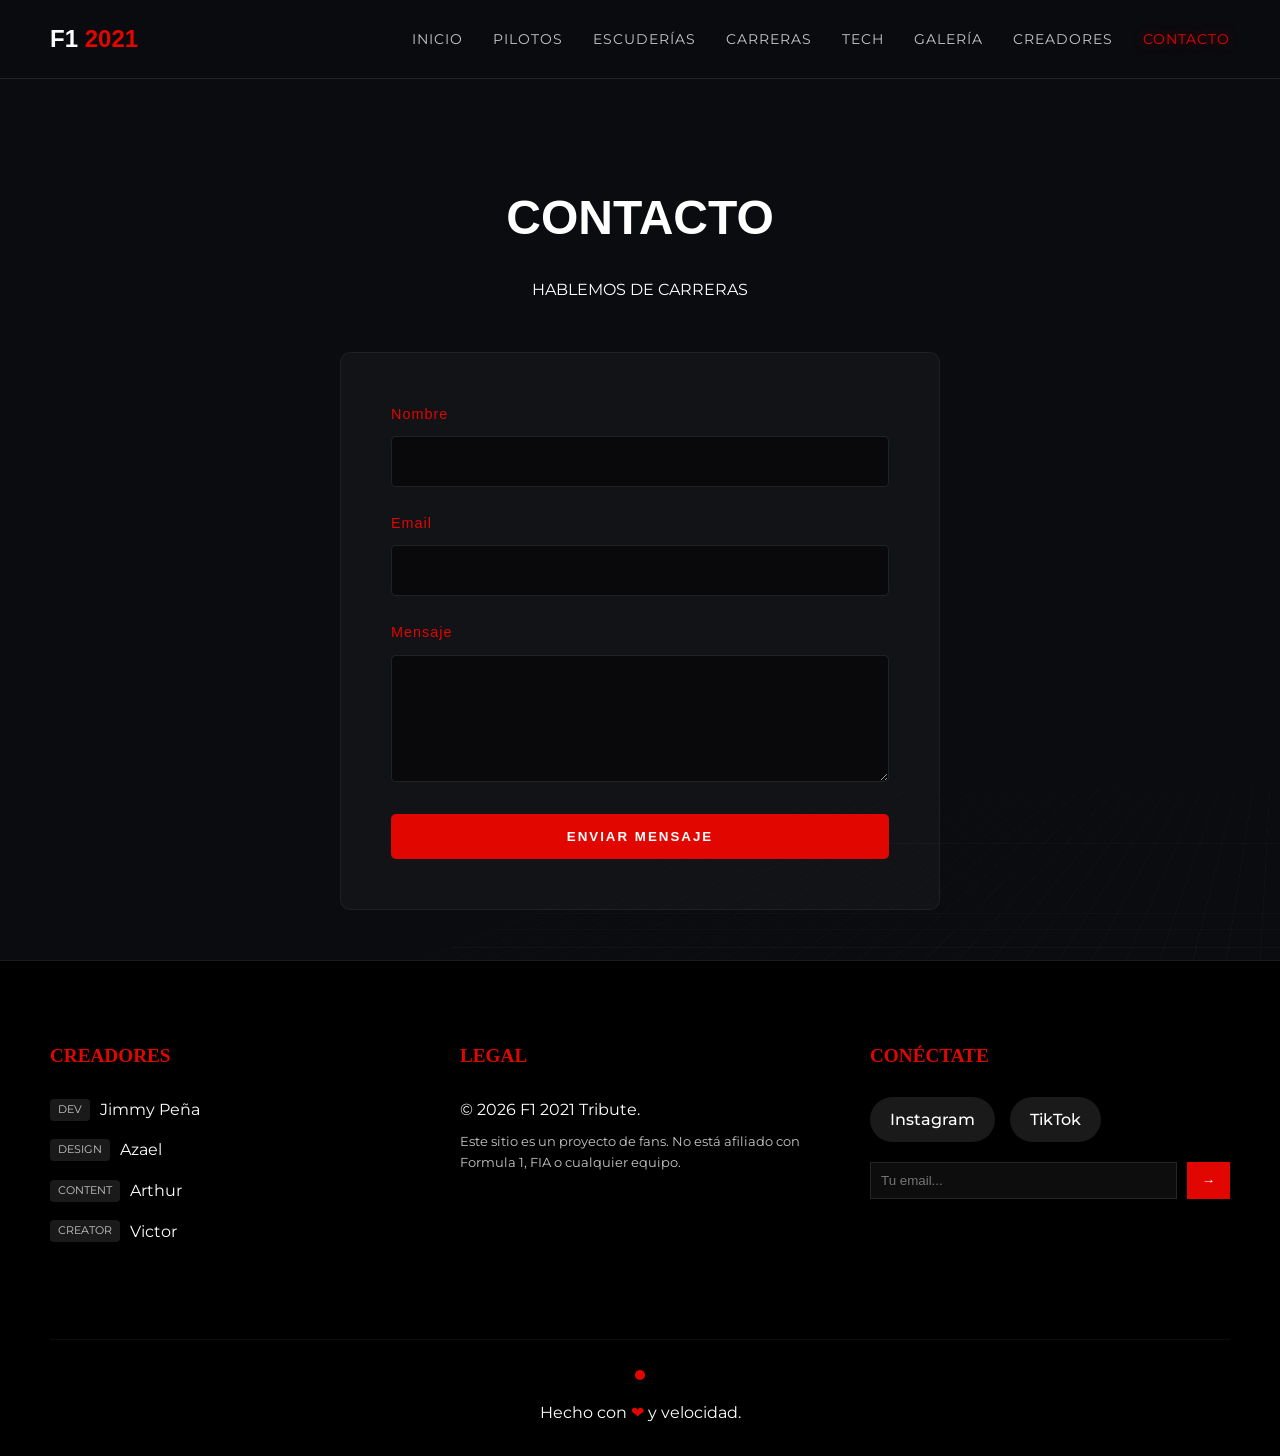
==== contact.html @ 48d6eb5a "initial structure" ====
<!DOCTYPE html>
<html lang="es">
<head>
    <meta charset="UTF-8">
    <meta name="viewport" content="width=device-width, initial-scale=1.0">
    <title>Contacto - F1 2021</title>
    <link rel="stylesheet" href="styles.css">
    <link rel="stylesheet" href="contact.css">
    <link rel="preconnect" href="https://fonts.googleapis.com">
    <link rel="preconnect" href="https://fonts.gstatic.com" crossorigin>
    <link href="https://fonts.googleapis.com/css2?family=Syncopate:wght@400;700&family=Montserrat:wght@300;400;700&display=swap" rel="stylesheet">
</head>
<body>
    <nav class="main-nav">
        <a href="index.html" class="nav-logo">F1 <span>2021</span></a>
        <div class="menu-toggle">
            <span></span><span></span><span></span>
        </div>
        <ul class="nav-links">
            <li><a href="index.html">Inicio</a></li>
            <li><a href="drivers.html">Pilotos</a></li>
            <li><a href="teams.html">Escuderías</a></li>
            <li><a href="races.html">Carreras</a></li>
            <li><a href="tech.html">Tech</a></li>
            <li><a href="gallery.html">Galería</a></li>
            <li><a href="creators.html">Creadores</a></li>
            <li><a href="contact.html" class="active">Contacto</a></li>
        </ul>
    </nav>
    <div class="bg-grid"></div>
    <div class="bg-particles">
        <span></span><span></span><span></span><span></span><span></span><span></span>
    </div>

    <header class="page-header">
        <h1 class="page-title">CONTACTO</h1>
        <p>HABLEMOS DE CARRERAS</p>
    </header>

    <main>
        <form class="contact-form" action="#" method="POST">
            <div class="form-group">
                <label for="name">Nombre</label>
                <input type="text" id="name" name="name" required>
            </div>
            <div class="form-group">
                <label for="email">Email</label>
                <input type="email" id="email" name="email" required>
            </div>
            <div class="form-group">
                <label for="message">Mensaje</label>
                <textarea id="message" name="message" rows="5" required></textarea>
            </div>
            <button type="submit" class="btn-submit">Enviar Mensaje</button>
        </form>
    </main>

    <footer class="main-footer">
        <div class="footer-grid">
            <div class="footer-col">
                <h3>CREADORES</h3>
                <ul class="footer-list">
                    <li><span class="creator-badge">Dev</span> Jimmy Peña</li>
                    <li><span class="creator-badge">Design</span> Azael</li>
                    <li><span class="creator-badge">Content</span> Arthur</li>
                    <li><span class="creator-badge">Creator</span> Victor</li>
                </ul>
            </div>
            <div class="footer-col">
                <h3>LEGAL</h3>
                <p>&copy; 2026 F1 2021 Tribute.</p>
                <p class="disclaimer">Este sitio es un proyecto de fans. No está afiliado con Formula 1, FIA o cualquier equipo.</p>
            </div>
            <div class="footer-col">
                <h3>CONÉCTATE</h3>
                <div class="social-links">
                    <a href="#" class="social-link">Instagram</a>
                    <a href="#" class="social-link">TikTok</a>
                </div>
                <div class="newsletter">
                    <input type="email" placeholder="Tu email...">
                    <button>→</button>
                </div>
            </div>
        </div>
        <div class="footer-bar">
            <div class="pulse-dot"></div>
            <p>Hecho con <span style="color: var(--f1-red);">❤</span> y velocidad.</p>
        </div>
    </footer>
</body>
</html>
---- styles.css ----
:root {
    --f1-red: #e10600;
    --dark-bg: #0b0c10;
    --darker-bg: #000000;
    --text-white: #ffffff;
    --text-gray: #c5c6c7;
    --neon-blue: #45a29e;
    --gold: #ffd700;
}

* {
    margin: 0;
    padding: 0;
    box-sizing: border-box;
}

html {
    scroll-behavior: smooth;
}

body {
    background-color: var(--dark-bg);
    color: var(--text-white);
    font-family: 'Montserrat', sans-serif;
    overflow-x: hidden;
    line-height: 1.6;
    padding-top: 80px; /* Space for fixed header */
}

/* Navigation */
.main-nav {
    position: fixed;
    top: 0;
    left: 0;
    width: 100%;
    background: rgba(11, 12, 16, 0.95);
    backdrop-filter: blur(10px);
    z-index: 1000;
    padding: 20px 50px;
    display: flex;
    justify-content: space-between;
    align-items: center;
    border-bottom: 1px solid rgba(255, 255, 255, 0.1);
}

.nav-logo {
    font-family: 'Syncopate', sans-serif;
    font-weight: 700;
    font-size: 1.5rem;
    color: var(--text-white);
    text-decoration: none;
    text-transform: uppercase;
}

.nav-logo span {
    color: var(--f1-red);
}

.nav-links {
    display: flex;
    gap: 30px;
    list-style: none;
}

.nav-links a {
    color: var(--text-gray);
    text-decoration: none;
    font-weight: 400;
    text-transform: uppercase;
    font-size: 0.9rem;
    transition: color 0.3s;
    letter-spacing: 1px;
}

.nav-links a:hover, .nav-links a.active {
    color: var(--f1-red);
    text-shadow: 0 0 10px rgba(225, 6, 0, 0.5);
}

/* Mobile Menu Toggle */
.menu-toggle {
    display: none;
    flex-direction: column;
    gap: 5px;
    cursor: pointer;
}

.menu-toggle span {
    width: 30px;
    height: 3px;
    background: white;
    transition: 0.3s;
}

/* Page Layouts */
.page-header {
    padding: 100px 50px 50px;
    text-align: center;
}

.page-title {
    font-family: 'Syncopate', sans-serif;
    font-size: 3rem;
    margin-bottom: 20px;
    color: var(--text-white);
}

/* Background Animations */
.bg-grid {
    position: fixed;
    top: 0;
    left: 0;
    width: 200vw;
    height: 200vh;
    background-image: 
        linear-gradient(rgba(255, 255, 255, 0.03) 1px, transparent 1px),
        linear-gradient(90deg, rgba(255, 255, 255, 0.03) 1px, transparent 1px);
    background-size: 50px 50px;
    transform: perspective(500px) rotateX(60deg) translateY(-100px) translateZ(-200px);
    animation: gridMove 20s linear infinite;
    z-index: -2;
}

@keyframes gridMove {
    0% { transform: perspective(500px) rotateX(60deg) translateY(0) translateZ(-200px); }
    100% { transform: perspective(500px) rotateX(60deg) translateY(1000px) translateZ(-200px); }
}

.bg-particles span {
    position: fixed;
    width: 5px;
    height: 5px;
    background: var(--f1-red);
    border-radius: 50%;
    box-shadow: 0 0 10px var(--f1-red);
    animation: floatParticles 15s linear infinite;
    z-index: -1;
    opacity: 0;
}

.bg-particles span:nth-child(even) {
    background: var(--neon-blue);
    box-shadow: 0 0 10px var(--neon-blue);
}

.bg-particles span:nth-child(1) { left: 10%; animation-delay: 0s; }
.bg-particles span:nth-child(2) { left: 20%; animation-delay: 2s; }
.bg-particles span:nth-child(3) { left: 35%; animation-delay: 4s; }
.bg-particles span:nth-child(4) { left: 50%; animation-delay: 6s; }
.bg-particles span:nth-child(5) { left: 65%; animation-delay: 8s; }
.bg-particles span:nth-child(6) { left: 80%; animation-delay: 10s; }
.bg-particles span:nth-child(7) { left: 90%; animation-delay: 12s; }
.bg-particles span:nth-child(8) { left: 15%; animation-delay: 14s; }
.bg-particles span:nth-child(9) { left: 40%; animation-delay: 1s; }
.bg-particles span:nth-child(10) { left: 70%; animation-delay: 3s; }
.bg-particles span:nth-child(11) { left: 25%; animation-delay: 5s; }
.bg-particles span:nth-child(12) { left: 55%; animation-delay: 7s; }

@keyframes floatParticles {
    0% { bottom: -10px; opacity: 1; transform: scale(1); }
    100% { bottom: 100vh; opacity: 0; transform: scale(0); }
}

/* Global Animations */
@keyframes fadeInUp {
    from {
        opacity: 0;
        transform: translate3d(0, 40px, 0);
    }
    to {
        opacity: 1;
        transform: translate3d(0, 0, 0);
    }
}

/* Footer */
.main-footer {
    background: #000;
    border-top: 1px solid rgba(255, 255, 255, 0.1);
    padding: 80px 50px 30px;
    margin-top: 50px;
}

.footer-grid {
    display: grid;
    grid-template-columns: repeat(auto-fit, minmax(250px, 1fr));
    gap: 50px;
    max-width: 1200px;
    margin: 0 auto;
}

.footer-col h3 {
    font-family: 'Syncopate';
    color: var(--f1-red);
    margin-bottom: 25px;
    font-size: 1.2rem;
}

.footer-list {
    list-style: none;
}

.footer-list li {
    margin-bottom: 15px;
    display: flex;
    align-items: center;
    gap: 10px;
}

.creator-badge {
    background: rgba(255, 255, 255, 0.1);
    padding: 2px 8px;
    border-radius: 4px;
    font-size: 0.7rem;
    text-transform: uppercase;
    color: var(--text-gray);
}

.disclaimer {
    color: var(--text-gray);
    font-size: 0.8rem;
    line-height: 1.6;
    margin-top: 10px;
}

.social-links {
    display: flex;
    gap: 15px;
    margin-bottom: 20px;
}

.social-link {
    padding: 10px 20px;
    background: rgba(255, 255, 255, 0.1);
    display: flex;
    align-items: center;
    justify-content: center;
    border-radius: 30px;
    color: white;
    text-decoration: none;
    transition: 0.3s;
    font-weight: 500;
}

.social-link:hover {
    background: var(--f1-red);
    transform: translateY(-3px);
}

.newsletter {
    display: flex;
    gap: 10px;
}

.newsletter input {
    background: rgba(255, 255, 255, 0.05);
    border: 1px solid rgba(255, 255, 255, 0.1);
    padding: 10px;
    color: white;
    flex-grow: 1;
}

.newsletter button {
    background: var(--f1-red);
    border: none;
    color: white;
    padding: 0 15px;
    cursor: pointer;
    transition: 0.3s;
}

.newsletter button:hover {
    background: white;
    color: var(--f1-red);
}

.footer-bar {
    margin-top: 80px;
    padding-top: 30px;
    border-top: 1px solid rgba(255, 255, 255, 0.05);
    text-align: center;
    display: flex;
    flex-direction: column;
    align-items: center;
    gap: 20px;
}

.pulse-dot {
    width: 10px;
    height: 10px;
    background: var(--f1-red);
    border-radius: 50%;
    animation: pulse 2s infinite;
}

@keyframes pulse {
    0% { box-shadow: 0 0 0 0 rgba(225, 6, 0, 0.7); }
    70% { box-shadow: 0 0 0 10px rgba(225, 6, 0, 0); }
    100% { box-shadow: 0 0 0 0 rgba(225, 6, 0, 0); }
}

@media screen and (max-width: 768px) {
    .nav-links {
        display: none;
        position: absolute;
        top: 100%;
        left: 0;
        width: 100%;
        background: black;
        flex-direction: column;
        padding: 20px;
        text-align: center;
    }
    
    .main-nav:hover .nav-links {
        display: flex;
    }

    .menu-toggle {
        display: flex;
    }
}
---- contact.css ----
.contact-form {
    max-width: 600px;
    margin: 0 auto 50px;
    padding: 50px;
    background: rgba(255, 255, 255, 0.03);
    border-radius: 10px;
    border: 1px solid rgba(255, 255, 255, 0.05);
}

.form-group {
    margin-bottom: 25px;
}

.form-group label {
    display: block;
    margin-bottom: 10px;
    color: var(--f1-red);
    font-family: 'Syncopate', sans-serif;
    font-size: 0.9rem;
    letter-spacing: 1px;
}

.form-group input, .form-group textarea {
    width: 100%;
    padding: 15px;
    background: rgba(0, 0, 0, 0.5);
    border: 1px solid rgba(255, 255, 255, 0.1);
    color: white;
    border-radius: 5px;
    font-family: 'Montserrat', sans-serif;
    font-size: 1rem;
    transition: border-color 0.3s;
}

.form-group input:focus, .form-group textarea:focus {
    outline: none;
    border-color: var(--f1-red);
    background: rgba(0, 0, 0, 0.8);
}

.btn-submit {
    background: var(--f1-red);
    color: white;
    border: none;
    padding: 15px 30px;
    font-family: 'Syncopate', sans-serif;
    font-weight: 700;
    cursor: pointer;
    transition: all 0.3s;
    width: 100%;
    text-transform: uppercase;
    letter-spacing: 2px;
    border-radius: 5px;
}

.btn-submit:hover {
    background: white;
    color: var(--f1-red);
    box-shadow: 0 0 20px rgba(225, 6, 0, 0.5);
    transform: translateY(-2px);
}
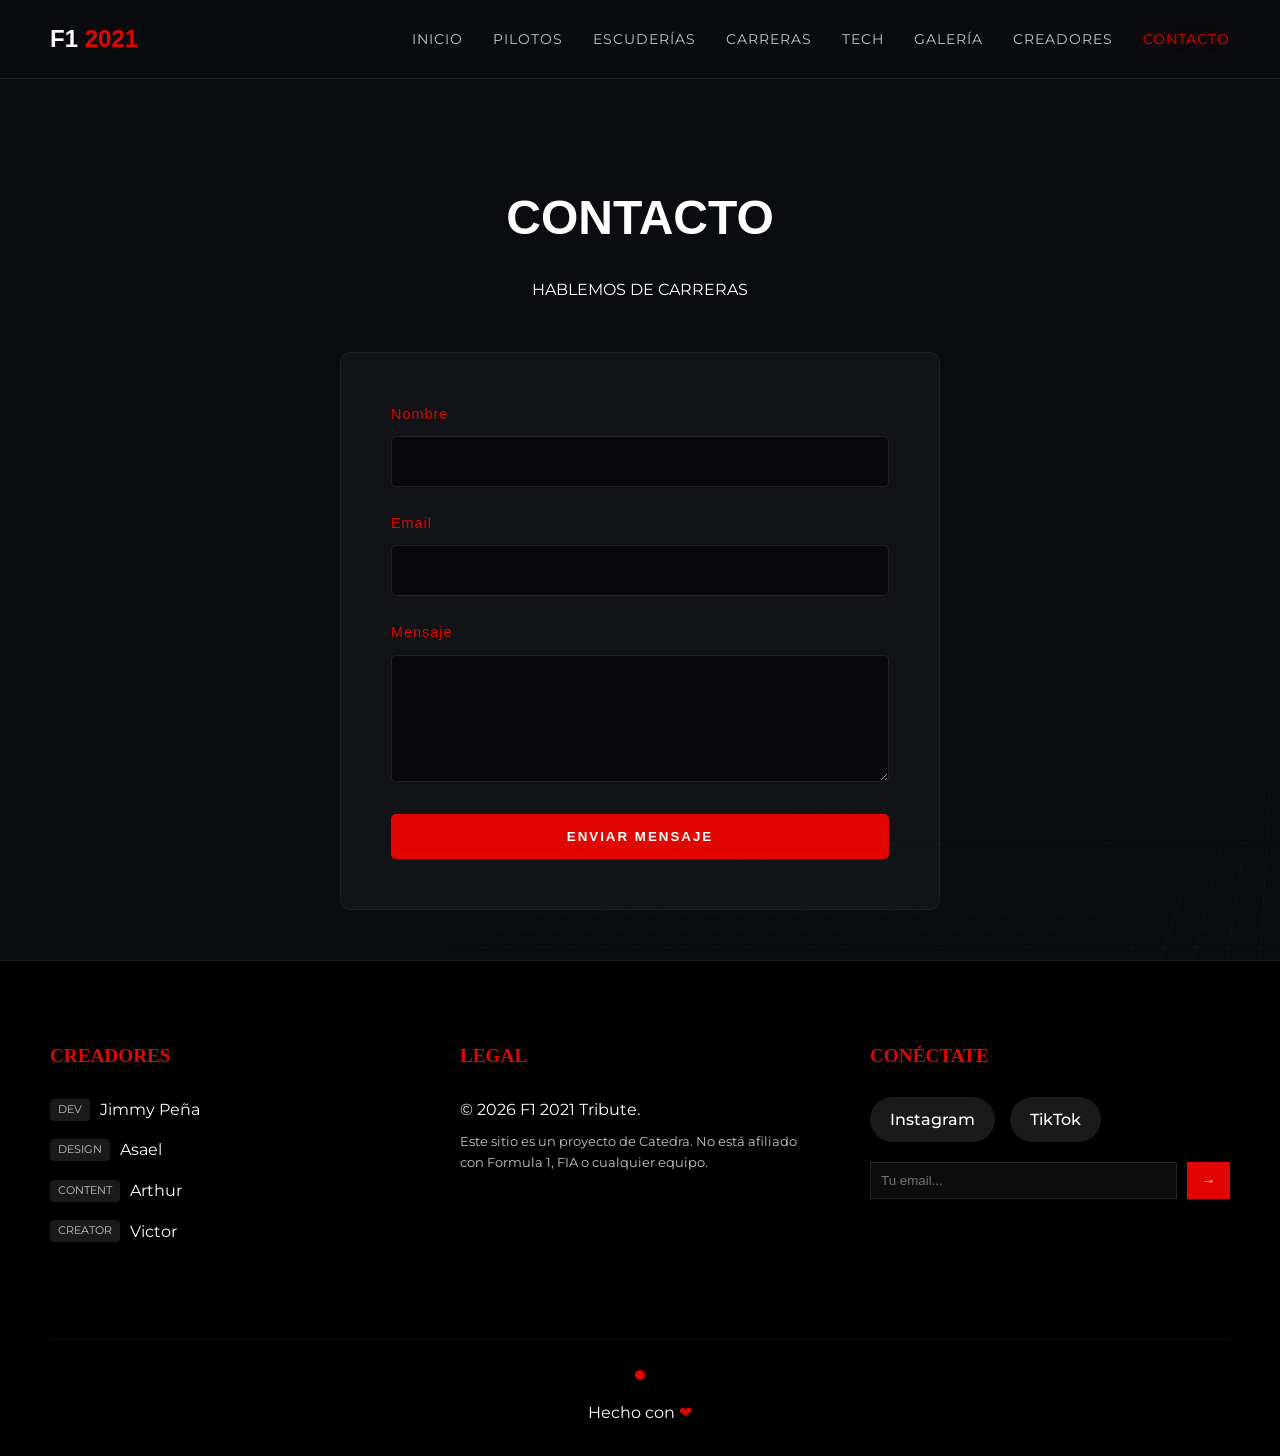
==== commit 5c556a6a: "Actualizacion pagina F1" ====
--- a/contact.html
+++ b/contact.html
@@ -61,7 +61,7 @@
                 <h3>CREADORES</h3>
                 <ul class="footer-list">
                     <li><span class="creator-badge">Dev</span> Jimmy Peña</li>
-                    <li><span class="creator-badge">Design</span> Azael</li>
+                    <li><span class="creator-badge">Design</span> Asael</li>
                     <li><span class="creator-badge">Content</span> Arthur</li>
                     <li><span class="creator-badge">Creator</span> Victor</li>
                 </ul>
@@ -69,7 +69,7 @@
             <div class="footer-col">
                 <h3>LEGAL</h3>
                 <p>&copy; 2026 F1 2021 Tribute.</p>
-                <p class="disclaimer">Este sitio es un proyecto de fans. No está afiliado con Formula 1, FIA o cualquier equipo.</p>
+                <p class="disclaimer">Este sitio es un proyecto de Catedra. No está afiliado con Formula 1, FIA o cualquier equipo.</p>
             </div>
             <div class="footer-col">
                 <h3>CONÉCTATE</h3>
@@ -85,7 +85,7 @@
         </div>
         <div class="footer-bar">
             <div class="pulse-dot"></div>
-            <p>Hecho con <span style="color: var(--f1-red);">❤</span> y velocidad.</p>
+            <p>Hecho con <span style="color: var(--f1-red);">❤</span></p>
         </div>
     </footer>
 </body>
